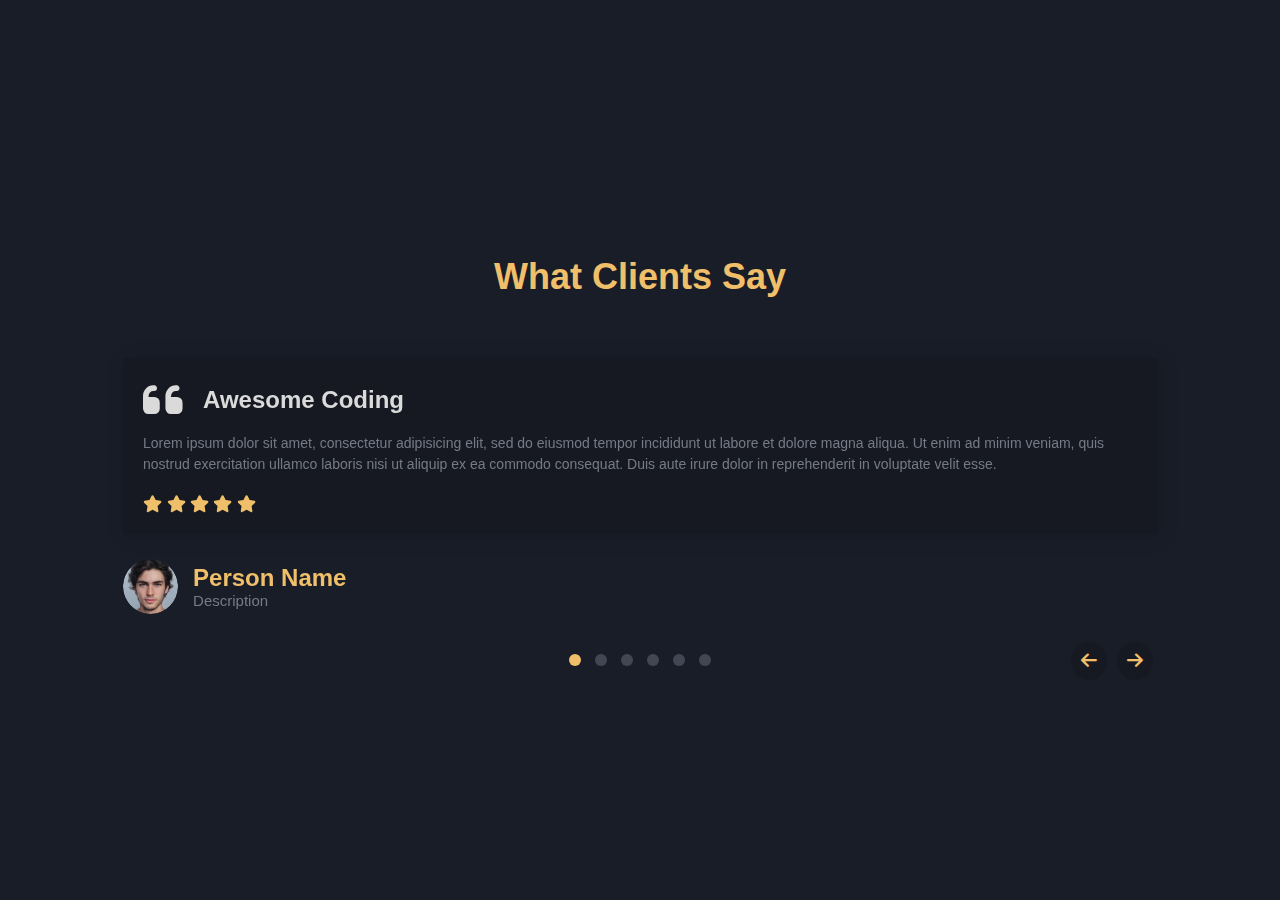
==== HTMLCSSJS/Testimonial/Project Files/Testimonials.html @ ec3b50ff "myproject folder adding." ====
<!DOCTYPE html>
<html>
<head>
  <!-- *******  Link To Custom CSS Style Sheet  ******* -->
  <link rel="stylesheet" type="text/css" href="style.css">

  <!-- *******  Font Awesome Icons Link  ******* -->
  <link rel="stylesheet" href="https://cdnjs.cloudflare.com/ajax/libs/font-awesome/6.1.1/css/all.min.css"/>

  <!-- *******  Owl Carousel Links  ******* -->
  <link rel="stylesheet" href="https://cdnjs.cloudflare.com/ajax/libs/OwlCarousel2/2.3.4/assets/owl.carousel.min.css"/>

  <link rel="stylesheet" href="https://cdnjs.cloudflare.com/ajax/libs/OwlCarousel2/2.3.4/assets/owl.theme.default.min.css"/>

  <meta name="viewport" content="width=device-width, initial-scale=1">
  <meta charset="utf-8">
  <title>Testimonials Slider</title>
</head>
<body>
<div class="testimonials-section">
	
	<!-- Section Header Starts -->
	<header class="section-header">
		<h1>What Clients Say</h1>
	</header>
	<!-- Section Header Ends -->

	<!-- Owl Carousel Slider Starts -->
	<div class="owl-carousel owl-theme testimonials-container">
		<!-- Item1 Starts -->
    	<div class="item testimonial-card">
    		<main class="test-card-body">
    			<div class="quote">
    				<i class="fa fa-quote-left"></i>
    				<h2>Awesome Coding</h2>
    			</div>
    			<p>Lorem ipsum dolor sit amet, consectetur adipisicing elit, sed do eiusmod tempor incididunt ut labore et dolore magna aliqua. Ut enim ad minim veniam, quis nostrud exercitation ullamco laboris nisi ut aliquip ex ea commodo consequat. Duis aute irure dolor in reprehenderit in voluptate velit esse.</p>
    			<div class="ratings">
    				<i class="fa-solid fa-star"></i>
    				<i class="fa-solid fa-star"></i>
    				<i class="fa-solid fa-star"></i>
    				<i class="fa-solid fa-star"></i>
    				<i class="fa-solid fa-star"></i>
    			</div>
    		</main>
    		<div class="profile">
    			<div class="profile-image">
    				<img src="image1.jpg">
    			</div>
    			<div class="profile-desc">
    				<span>Person Name</span>
    				<span>Description</span>
    			</div>
    		</div>
    	</div>
    	<!-- Item1 Ends -->

    	<!-- Item2 Starts -->
    	<div class="item testimonial-card">
    		<main class="test-card-body">
    			<div class="quote">
    				<i class="fa fa-quote-left"></i>
    				<h2>Awesome Coding</h2>
    			</div>
    			<p>Lorem ipsum dolor sit amet, consectetur adipisicing elit, sed do eiusmod tempor incididunt ut labore et dolore magna aliqua. Ut enim ad minim veniam, quis nostrud exercitation ullamco laboris nisi ut aliquip ex ea commodo consequat. Duis aute irure dolor in reprehenderit in voluptate velit esse.</p>
    			<div class="ratings">
    				<i class="fa-solid fa-star"></i>
    				<i class="fa-solid fa-star"></i>
    				<i class="fa-solid fa-star"></i>
    				<i class="fa-solid fa-star"></i>
    				<i class="fa-solid fa-star"></i>
    			</div>
    		</main>
    		<div class="profile">
    			<div class="profile-image">
    				<img src="image2.jpg">
    			</div>
    			<div class="profile-desc">
    				<span>Person Name</span>
    				<span>Description</span>
    			</div>
    		</div>
    	</div>
    	<!-- Item2 Ends -->

    	<!-- Item3 Starts -->
    	<div class="item testimonial-card">
    		<main class="test-card-body">
    			<div class="quote">
    				<i class="fa fa-quote-left"></i>
    				<h2>Awesome Coding</h2>
    			</div>
    			<p>Lorem ipsum dolor sit amet, consectetur adipisicing elit, sed do eiusmod tempor incididunt ut labore et dolore magna aliqua. Ut enim ad minim veniam, quis nostrud exercitation ullamco laboris nisi ut aliquip ex ea commodo consequat. Duis aute irure dolor in reprehenderit in voluptate velit esse.</p>
    			<div class="ratings">
    				<i class="fa-solid fa-star"></i>
    				<i class="fa-solid fa-star"></i>
    				<i class="fa-solid fa-star"></i>
    				<i class="fa-solid fa-star"></i>
    				<i class="fa-solid fa-star"></i>
    			</div>
    		</main>
    		<div class="profile">
    			<div class="profile-image">
    				<img src="image3.jpg">
    			</div>
    			<div class="profile-desc">
    				<span>Person Name</span>
    				<span>Description</span>
    			</div>
    		</div>
    	</div>
    	<!-- Item3 Ends -->

    	<!-- Item4 Starts -->
    	<div class="item testimonial-card">
    		<main class="test-card-body">
    			<div class="quote">
    				<i class="fa fa-quote-left"></i>
    				<h2>Awesome Coding</h2>
    			</div>
    			<p>Lorem ipsum dolor sit amet, consectetur adipisicing elit, sed do eiusmod tempor incididunt ut labore et dolore magna aliqua. Ut enim ad minim veniam, quis nostrud exercitation ullamco laboris nisi ut aliquip ex ea commodo consequat. Duis aute irure dolor in reprehenderit in voluptate velit esse.</p>
    			<div class="ratings">
    				<i class="fa-solid fa-star"></i>
    				<i class="fa-solid fa-star"></i>
    				<i class="fa-solid fa-star"></i>
    				<i class="fa-solid fa-star"></i>
    				<i class="fa-solid fa-star"></i>
    			</div>
    		</main>
    		<div class="profile">
    			<div class="profile-image">
    				<img src="image4.jpg">
    			</div>
    			<div class="profile-desc">
    				<span>Person Name</span>
    				<span>Description</span>
    			</div>
    		</div>
    	</div>
    	<!-- Item4 Ends -->

    	<!-- Item5 Starts -->
    	<div class="item testimonial-card">
    		<main class="test-card-body">
    			<div class="quote">
    				<i class="fa fa-quote-left"></i>
    				<h2>Awesome Coding</h2>
    			</div>
    			<p>Lorem ipsum dolor sit amet, consectetur adipisicing elit, sed do eiusmod tempor incididunt ut labore et dolore magna aliqua. Ut enim ad minim veniam, quis nostrud exercitation ullamco laboris nisi ut aliquip ex ea commodo consequat. Duis aute irure dolor in reprehenderit in voluptate velit esse.</p>
    			<div class="ratings">
    				<i class="fa-solid fa-star"></i>
    				<i class="fa-solid fa-star"></i>
    				<i class="fa-solid fa-star"></i>
    				<i class="fa-solid fa-star"></i>
    				<i class="fa-solid fa-star"></i>
    			</div>
    		</main>
    		<div class="profile">
    			<div class="profile-image">
    				<img src="image5.jpg">
    			</div>
    			<div class="profile-desc">
    				<span>Person Name</span>
    				<span>Description</span>
    			</div>
    		</div>
    	</div>
    	<!-- Item5 Ends -->

    	<!-- Item6 Starts -->
    	<div class="item testimonial-card">
    		<main class="test-card-body">
    			<div class="quote">
    				<i class="fa fa-quote-left"></i>
    				<h2>Awesome Coding</h2>
    			</div>
    			<p>Lorem ipsum dolor sit amet, consectetur adipisicing elit, sed do eiusmod tempor incididunt ut labore et dolore magna aliqua. Ut enim ad minim veniam, quis nostrud exercitation ullamco laboris nisi ut aliquip ex ea commodo consequat. Duis aute irure dolor in reprehenderit in voluptate velit esse.</p>
    			<div class="ratings">
    				<i class="fa-solid fa-star"></i>
    				<i class="fa-solid fa-star"></i>
    				<i class="fa-solid fa-star"></i>
    				<i class="fa-solid fa-star"></i>
    				<i class="fa-solid fa-star"></i>
    			</div>
    		</main>
    		<div class="profile">
    			<div class="profile-image">
    				<img src="image6.jpg">
    			</div>
    			<div class="profile-desc">
    				<span>Person Name</span>
    				<span>Description</span>
    			</div>
    		</div>
    	</div>
    	<!-- Item6 Ends -->

    </div>
	<!-- Owl Carousel Slider Ends -->

</div>

<!--   *****   JQuery Link   *****   -->
<script src="https://cdnjs.cloudflare.com/ajax/libs/jquery/3.6.3/jquery.min.js"></script>

<!--   *****   Owl Carousel js Link  *****  -->
<script src="https://cdnjs.cloudflare.com/ajax/libs/OwlCarousel2/2.3.4/owl.carousel.min.js"></script>

<!--   *****   Link To Custom Script File   *****   -->
<script type="text/javascript" src="script.js"></script>
</body>
</html>
---- HTMLCSSJS/Testimonial/Project Files/style.css ----
*{
	margin: 0;
	padding: 0;
	box-sizing: border-box;
	font-family: 'Roboto', sans-serif;

	/* Variables for storing colors */
	--card-clr: #161922;
	--body-clr: #191d28;
	--primary-clr: #f0bf6a;
	--heading-clr: #dadada;
	--text-clr: #767a86;
}
body{
	width: 100%;
	height: 100vh;
	display: flex;
	justify-content: center;
	align-items: center;
	background-color: var(--body-clr);
}
.testimonials-section{
	width: 100%;
	padding: 0px 8%;
}
.testimonials-section .section-header{
	max-width: 700px;
	text-align: center;
	margin: 30px auto 40px;
}
.section-header h1{
	position: relative;
	font-size: 36px;
	color: var(--primary-clr);
}
.testimonials-container{
	position: relative;
}
.testimonials-container .testimonial-card{
	padding: 20px;
}
.testimonial-card .test-card-body{
	background-color: var(--card-clr);
	box-shadow: 2px 2px 20px rgba(0,0,0,0.12);
	padding: 20px;
}
.test-card-body .quote{
	display: flex;
	align-items: center;
}
.test-card-body .quote i{
	font-size: 45px;
	color: var(--heading-clr);
	margin-right: 20px;
}
.test-card-body .quote h2{
	color: var(--heading-clr);
}
.test-card-body p{
	margin: 10px 0px 15px;
	font-size: 14px;
	line-height: 1.5;
	color: var(--text-clr);
}
.test-card-body .ratings{
	margin-top: 20px;
}
.test-card-body .ratings i{
	font-size: 17px;
	color: var(--primary-clr);
	cursor: pointer;
}
.testimonial-card .profile{
	display: flex;
	align-items: center;
	margin-top: 25px;
}
.profile .profile-image{
	width: 55px;
	height: 55px;
	border-radius: 50%;
	overflow: hidden;
	margin-right: 15px;
}
.profile .profile-image img{
	width: 100%;
	height: 100%;
	border-radius: 50%;
	object-fit: cover;
}
.profile .profile-desc{
	display: flex;
	flex-direction: column;
}
.profile-desc span:nth-child(1){
	font-size: 24px;
	font-weight: bold;
	color: var(--primary-clr);
}
.profile-desc span:nth-child(2){
	font-size: 15px;
	color: var(--text-clr);
}
.owl-nav{
	position: absolute;
	right: 20px;
	bottom: -10px;
}
.owl-nav button{
	border-radius: 50% !important;
}
.owl-nav .owl-prev i,
.owl-nav .owl-next i{
	padding: 10px !important;
	border-radius: 50%;
	font-size: 18px !important;
	background-color: var(--card-clr) !important;
	color: var(--primary-clr);
	cursor: pointer;
	transition: 0.4s;
}
.owl-nav .owl-prev i:hover,
.owl-nav .owl-next i:hover{
	background-color: var(--primary-clr) !important;
	color: #e9e9e9;
}
.owl-dots{
	margin-top: 15px;
}
.owl-dots .owl-dot span{
	background-color: #434753 !important;
	padding: 6px !important;
}
.owl-dot.active span{
	background-color: var(--primary-clr) !important;
}
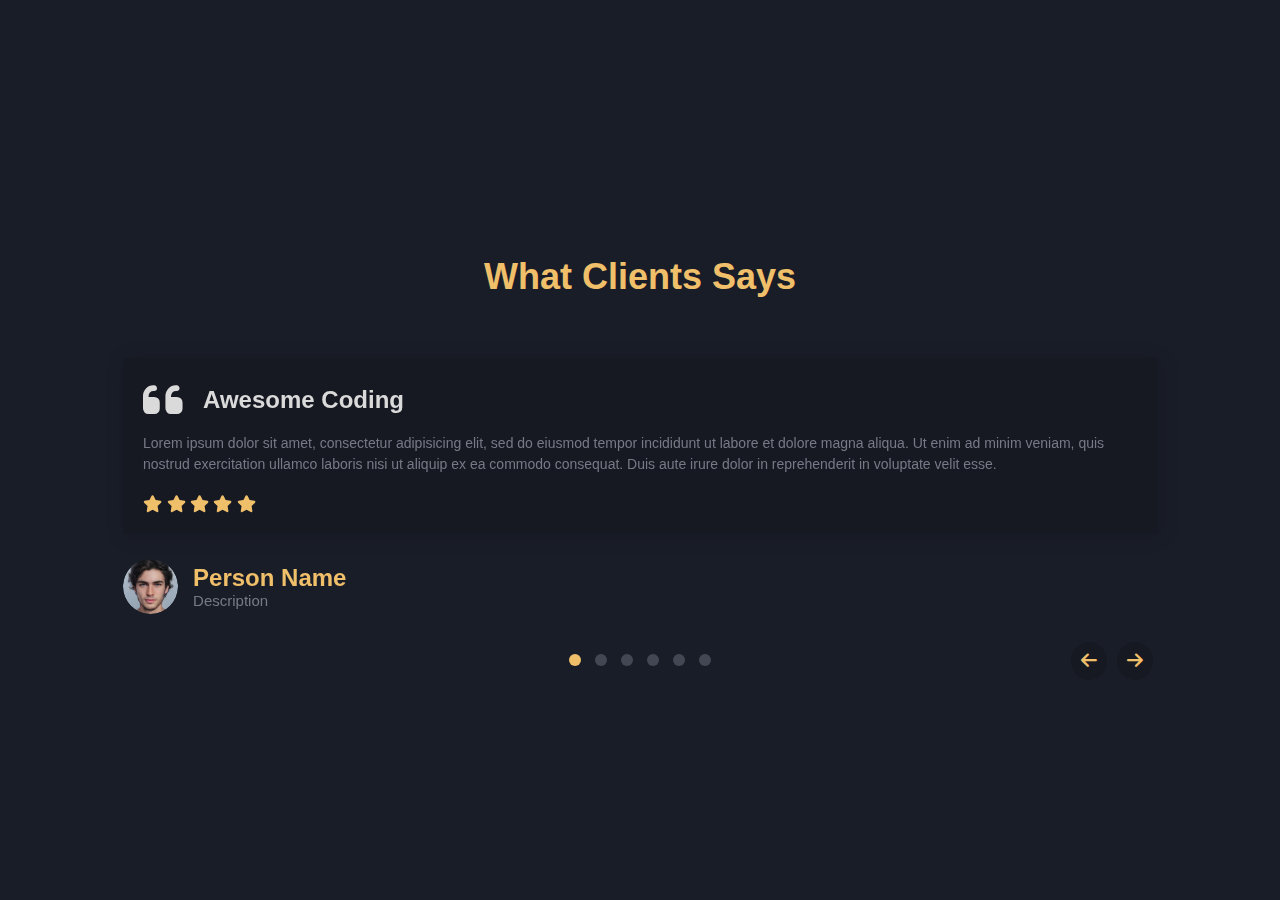
==== commit 8209c2f9: "change s" ====
--- a/HTMLCSSJS/Testimonial/Project Files/Testimonials.html
+++ b/HTMLCSSJS/Testimonial/Project Files/Testimonials.html
@@ -21,7 +21,7 @@
 	
 	<!-- Section Header Starts -->
 	<header class="section-header">
-		<h1>What Clients Say</h1>
+		<h1>What Clients Says</h1>
 	</header>
 	<!-- Section Header Ends -->
 
